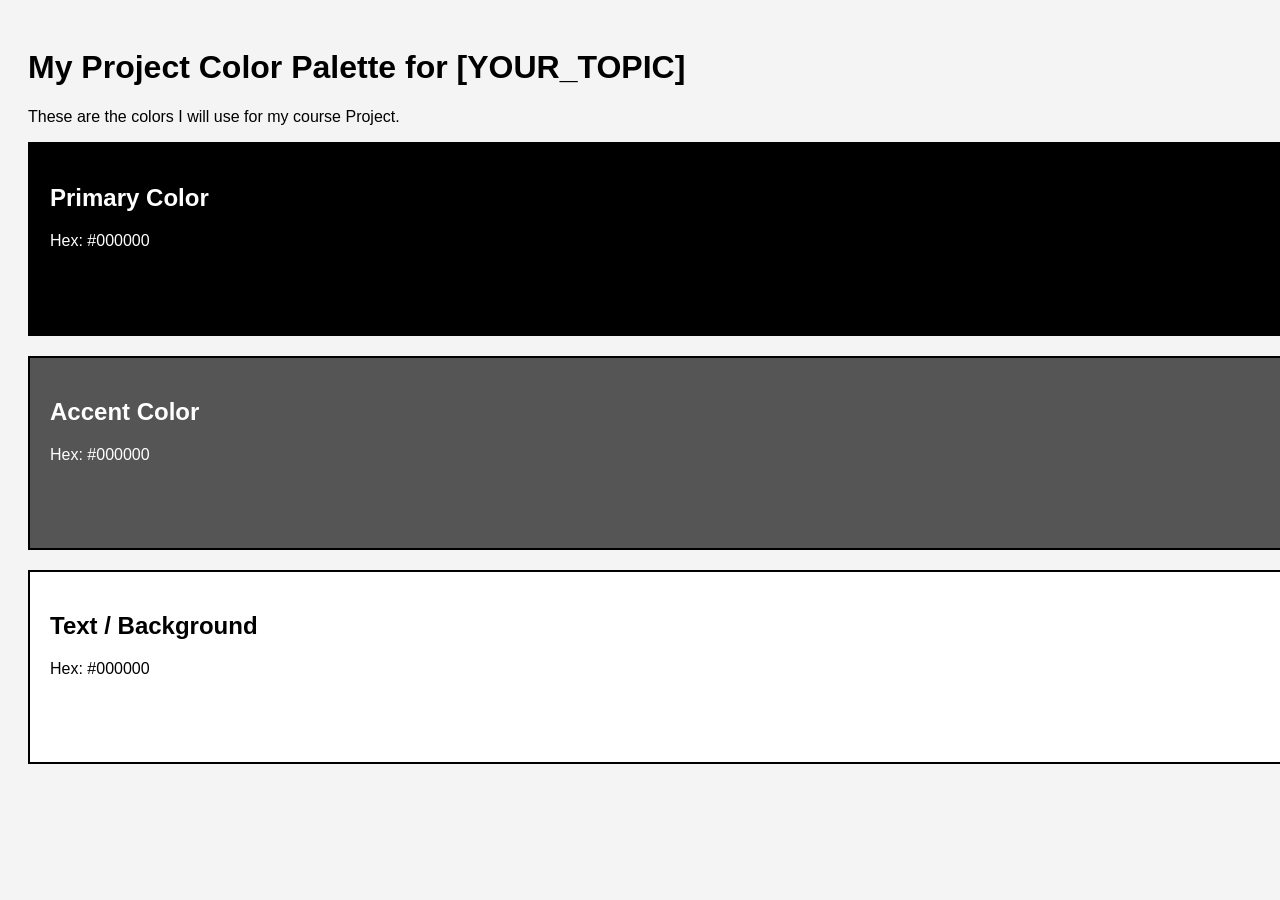
==== w4/index.html @ 4a05d888 "Attendance: Added HTML and CSS skeleton" ====
<!DOCTYPE html>
<html lang="en">
<head>
    <meta charset="UTF-8">
    <title>My Project Palette</title>
    <link rel="stylesheet" href="css/style.css">
</head>
<body>

    <h1>My Project Color Palette for [YOUR_TOPIC]</h1>
    <p>These are the colors I will use for my course Project.</p>

    <div class="swatch primary">
        <h2>Primary Color</h2>
        <p>Hex: #000000</p>
    </div>

    <div class="swatch accent">
        <h2>Accent Color</h2>
        <p>Hex: #000000</p>
    </div>

    <div class="swatch text">
        <h2>Text / Background</h2>
        <p>Hex: #000000</p>
    </div>

</body>
</html>
---- w4/css/style.css ----
/* General Page Styles */
body {
    font-family: Arial, Helvetica, sans-serif;
    padding: 20px;
    background-color: #f4f4f4; /* Default Gray */
}

/* SHARED STYLES: All boxes get these rules */
.swatch {
    height: 150px;
    width: 100%;
    margin-bottom: 20px;
    padding: 20px;
    border: 2px solid black; /* Default Border */
    color: white; /* Default text color inside boxes */
}

/* UNIQUE STYLES: Update the HEX codes below */

/* 1. Primary Color */
.primary {
    background-color: #000000; /* CHANGE THIS */
}

/* 2. Accent Color */
.accent {
    background-color: #555555; /* CHANGE THIS */
}

/* 3. Text/Light Color */
.text {
    background-color: #ffffff; /* CHANGE THIS */
    color: black; /* Dark text for light background */
}
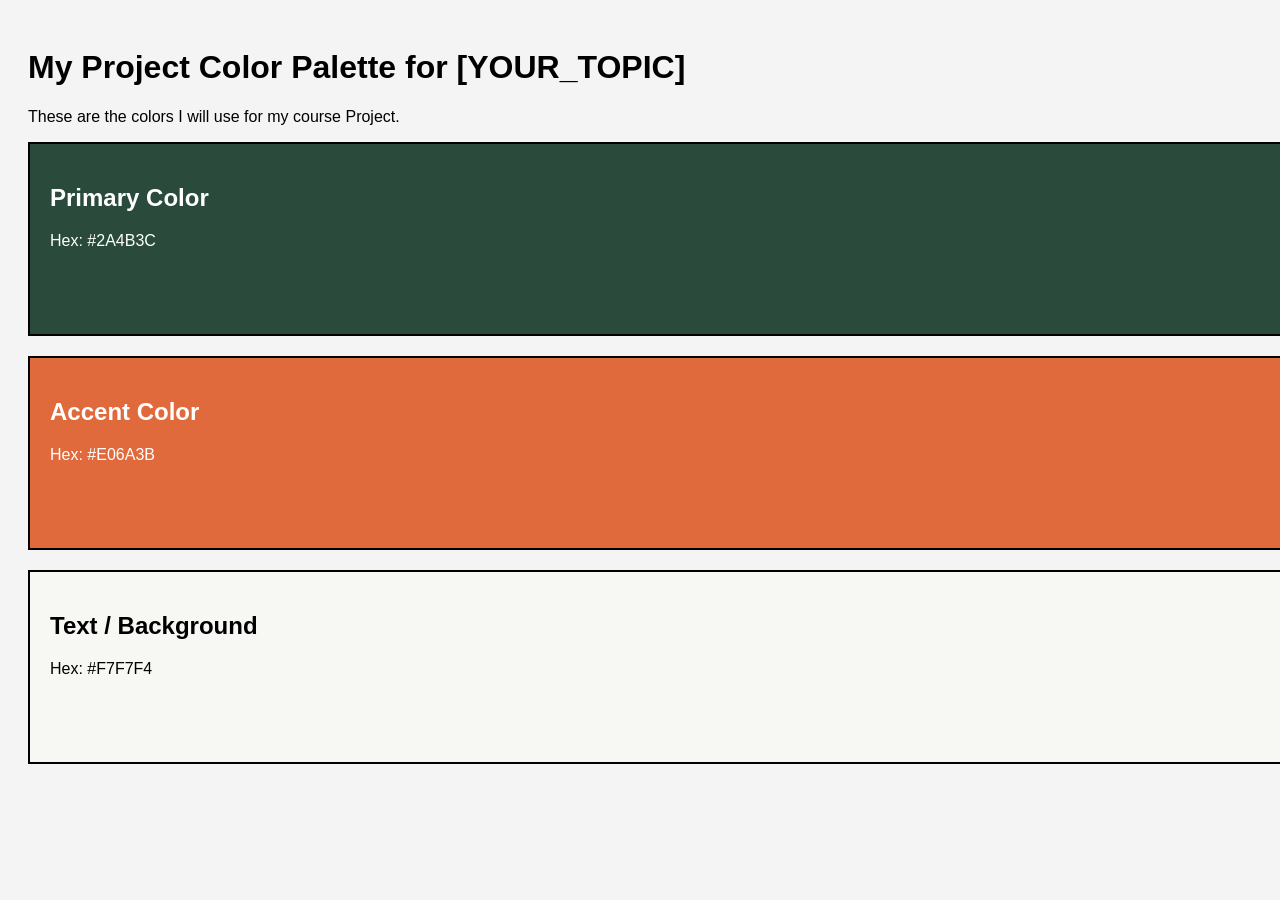
==== commit e816e943: "Attendance: Applied project color palette" ====
--- a/w4/index.html
+++ b/w4/index.html
@@ -12,17 +12,17 @@
 
     <div class="swatch primary">
         <h2>Primary Color</h2>
-        <p>Hex: #000000</p>
+        <p>Hex: #2A4B3C</p>
     </div>
 
     <div class="swatch accent">
         <h2>Accent Color</h2>
-        <p>Hex: #000000</p>
+        <p>Hex: #E06A3B</p>
     </div>
 
     <div class="swatch text">
         <h2>Text / Background</h2>
-        <p>Hex: #000000</p>
+        <p>Hex: #F7F7F4</p>
     </div>
 
 </body>
--- a/w4/css/style.css
+++ b/w4/css/style.css
@@ -19,16 +19,16 @@
 
 /* 1. Primary Color */
 .primary {
-    background-color: #000000; /* CHANGE THIS */
+    background-color: #2A4B3C; /* CHANGE THIS */
 }
 
 /* 2. Accent Color */
 .accent {
-    background-color: #555555; /* CHANGE THIS */
+    background-color: #E06A3B; /* CHANGE THIS */
 }
 
 /* 3. Text/Light Color */
 .text {
-    background-color: #ffffff; /* CHANGE THIS */
+    background-color: #F7F7F4; /* CHANGE THIS */
     color: black; /* Dark text for light background */
 }
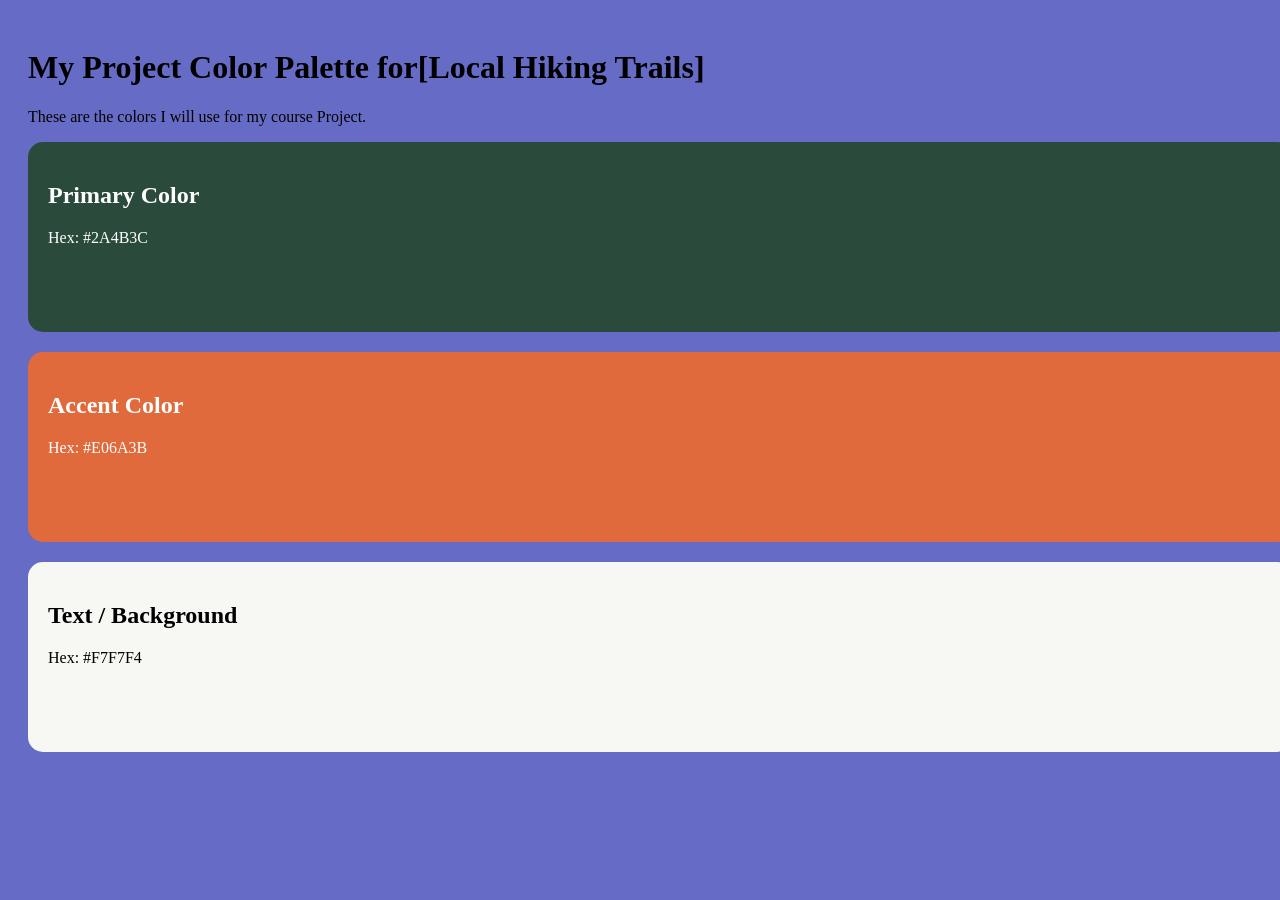
==== commit 549dd249: "wrote the topic name" ====
--- a/w4/index.html
+++ b/w4/index.html
@@ -7,7 +7,7 @@
 </head>
 <body>
 
-    <h1>My Project Color Palette for [YOUR_TOPIC]</h1>
+    <h1>My Project Color Palette for[Local Hiking Trails]</h1>
     <p>These are the colors I will use for my course Project.</p>
 
     <div class="swatch primary">
--- a/w4/css/style.css
+++ b/w4/css/style.css
@@ -1,8 +1,8 @@
 /* General Page Styles */
 body {
-    font-family: Arial, Helvetica, sans-serif;
+    font-family: Georgia, Geneva, Tahoma;
     padding: 20px;
-    background-color: #f4f4f4; /* Default Gray */
+    background-color: #666cc5; /* Default Gray */
 }
 
 /* SHARED STYLES: All boxes get these rules */
@@ -11,7 +11,8 @@
     width: 100%;
     margin-bottom: 20px;
     padding: 20px;
-    border: 2px solid black; /* Default Border */
+    border: 5px solid dashed #000000; /* Default Border */
+    border-radius: 15px;
     color: white; /* Default text color inside boxes */
 }
 
